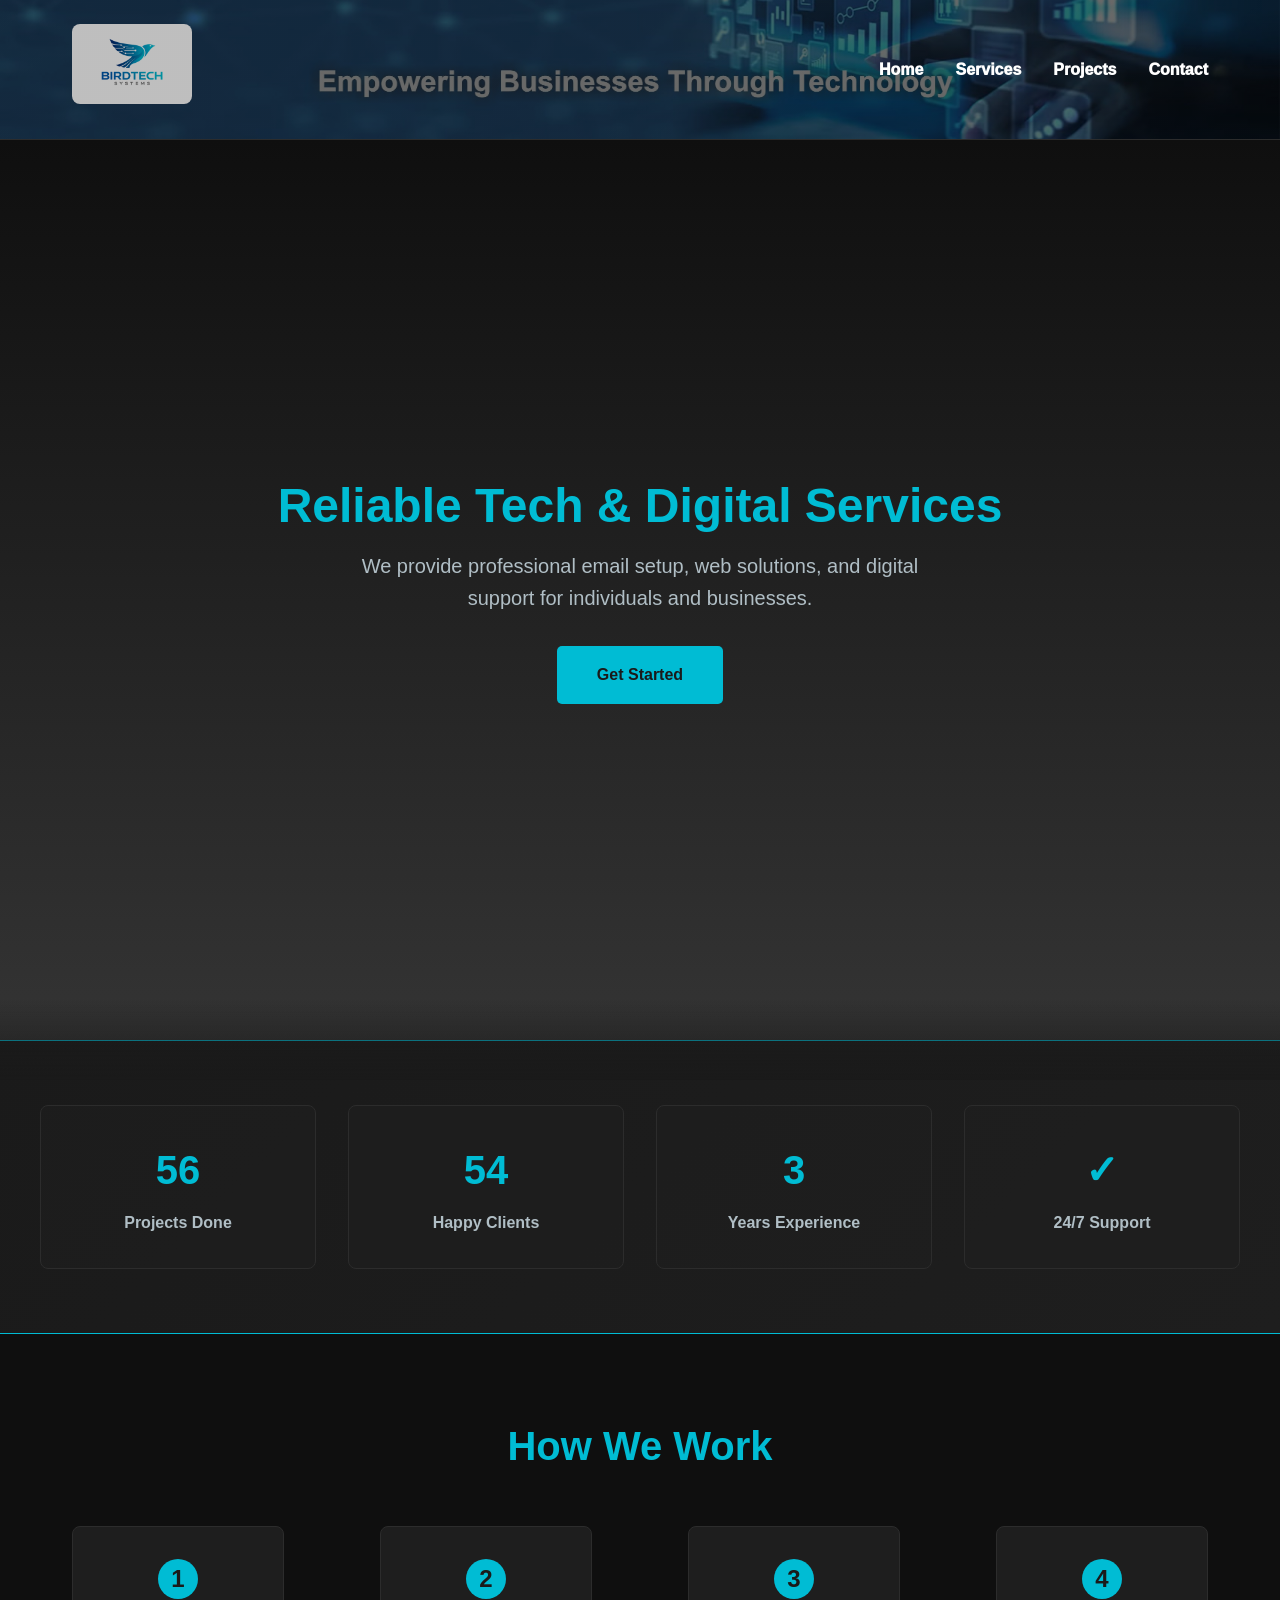
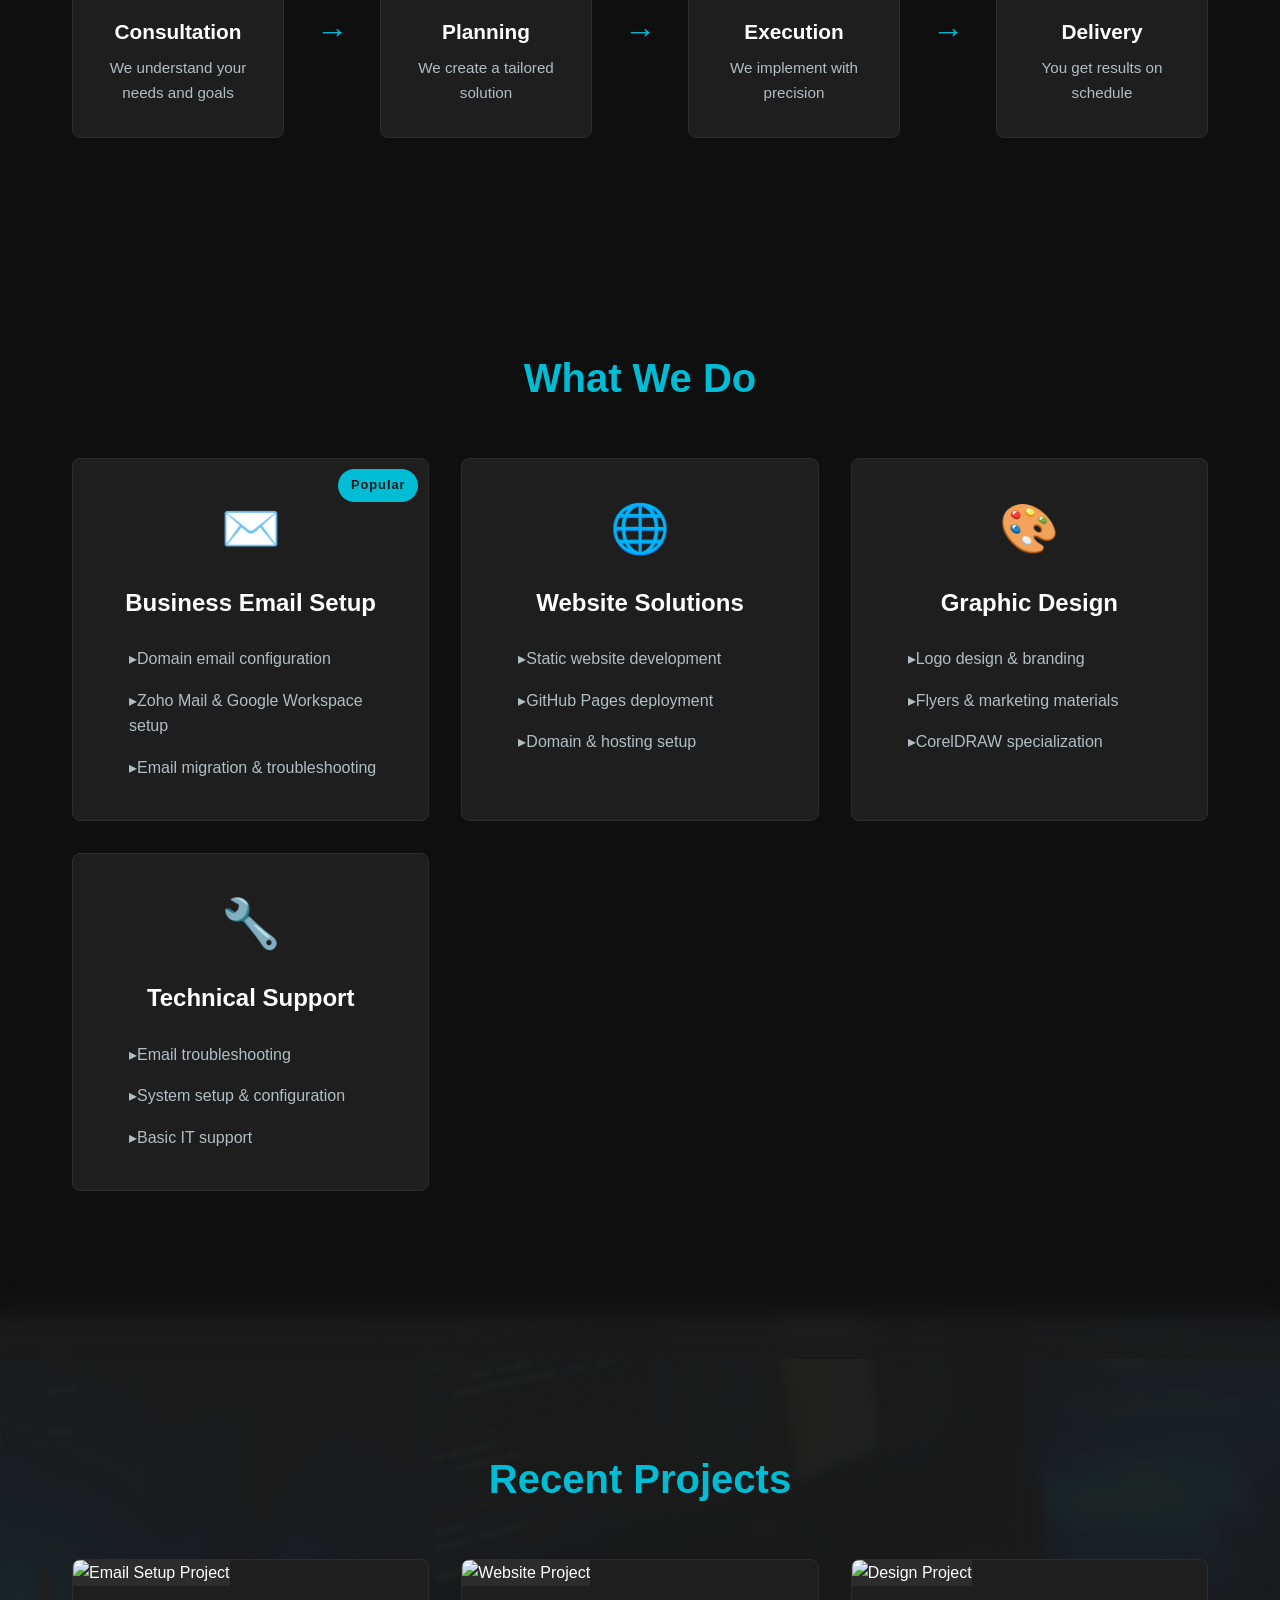
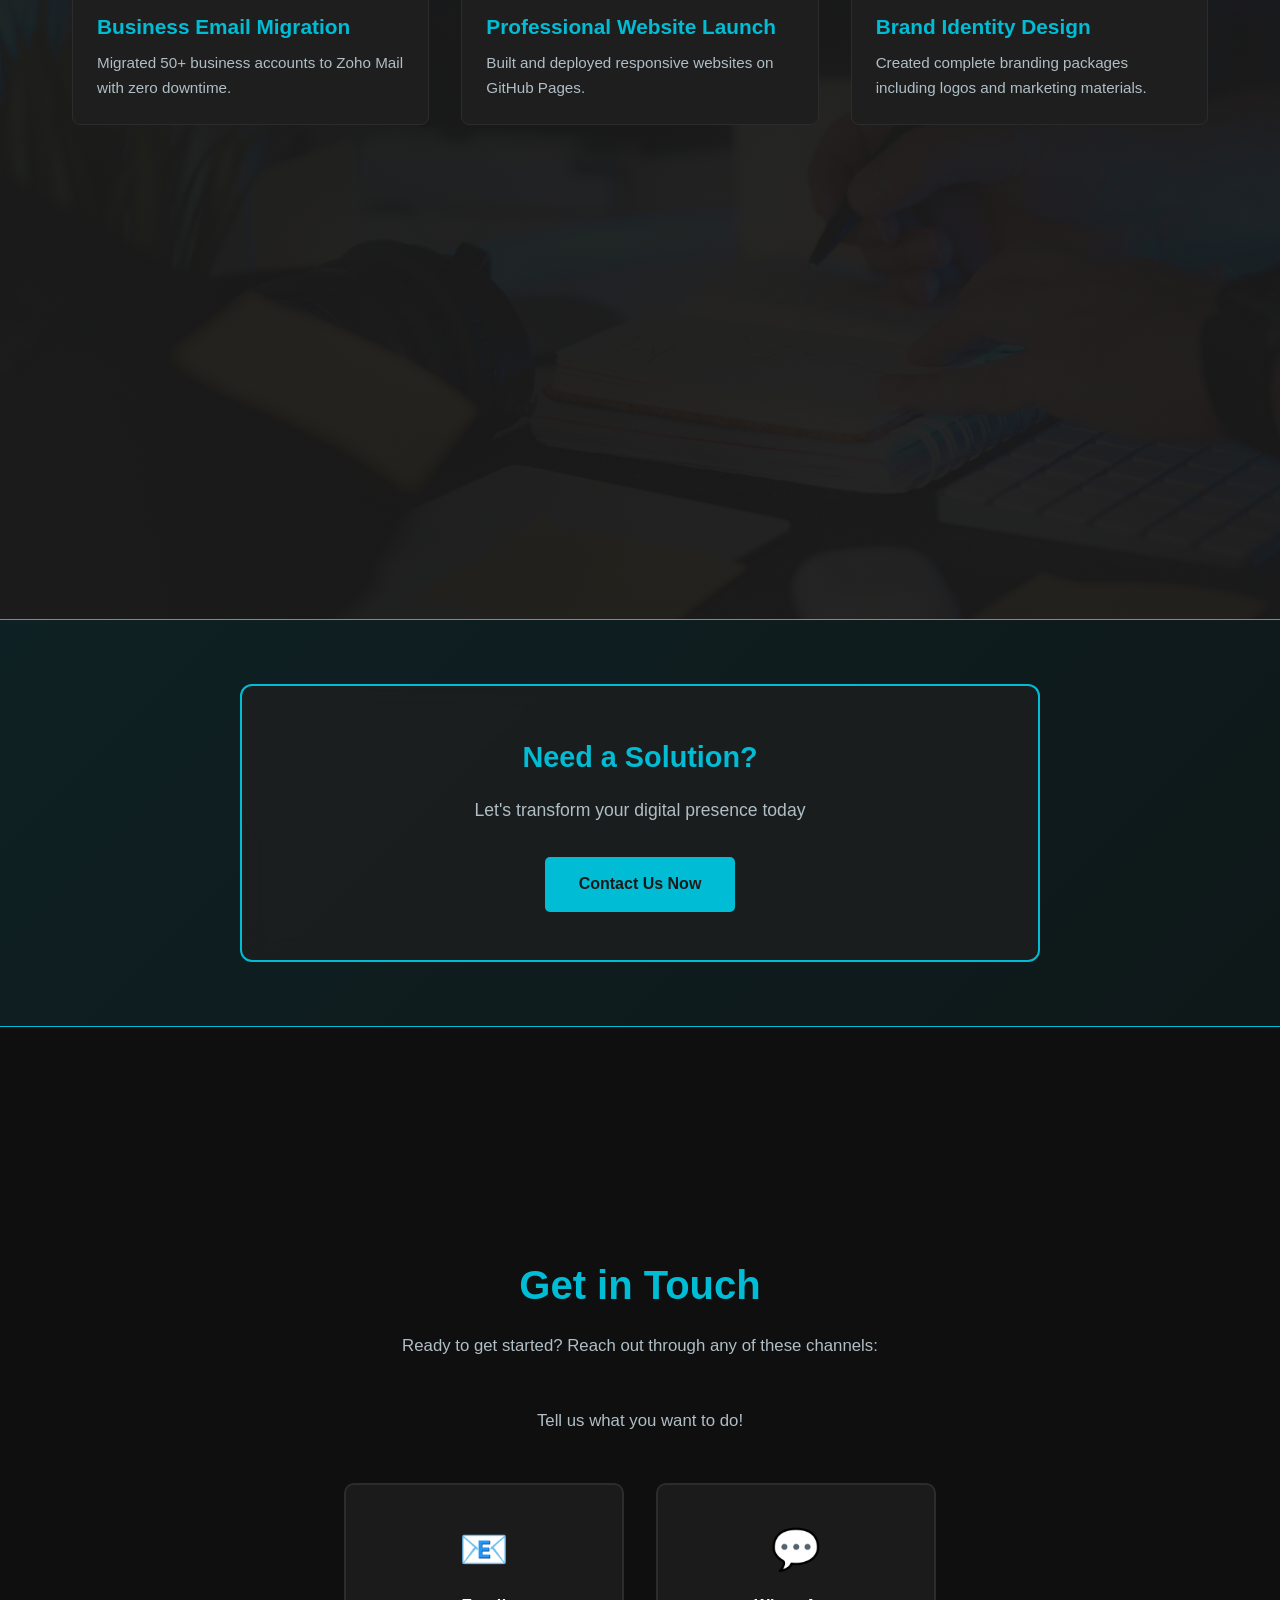
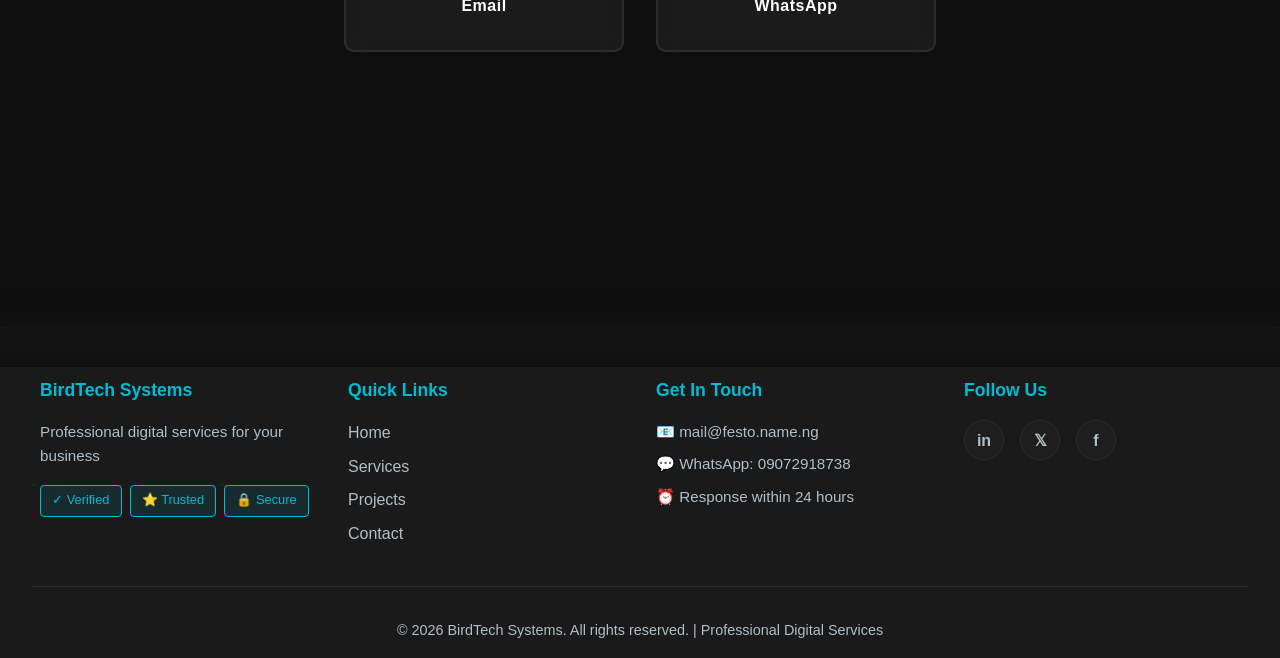
==== index.html @ 45d22e8d "Initial commit" ====
<!DOCTYPE html>
<html lang="en">
<head>
    <meta charset="UTF-8">
    <meta name="viewport" content="width=device-width, initial-scale=1.0">
    <title>BirdTech Systems - Professional Digital Services</title>
    <link rel="stylesheet" href="css/style.css">
    
    <!-- Google Analytics -->
    <script async src="https://www.googletagmanager.com/gtag/js?id=G-SN5XD6ST6V"></script>
    <script>
      window.dataLayer = window.dataLayer || [];
      function gtag(){dataLayer.push(arguments);}
      gtag('js', new Date());
      gtag('config', 'G-SN5XD6ST6V');
    </script>
</head>
<body>
    <!-- Navigation -->
    <header>
        <nav class="navbar">
            <div class="logo">
                <img src="images/logo.png" alt="BirdTech Systems Logo" class="logo-img">
            </div>
            <ul class="nav-links">
                <li><a href="#home">Home</a></li>
                <li><a href="#services">Services</a></li>
                <li><a href="#projects">Projects</a></li>
                <li><a href="#contact">Contact</a></li>
            </ul>
            <div class="burger">
                <div class="line1"></div>
                <div class="line2"></div>
                <div class="line3"></div>
            </div>
        </nav>
        
    </header>

    <!-- Home Section -->
    <section id="home" class="hero">
        <div class="hero-content">
            <h1>Reliable Tech & Digital Services</h1>
            <p class="tagline">We provide professional email setup, web solutions, and digital support for individuals and businesses.</p>
            <a href="#contact" class="cta-button">Get Started</a>
        </div>
    </section>

    <!-- Stats/Process Section -->
    <section class="stats-section">
        <div class="stats-container">
            <div class="stat-card">
                <div class="stat-number counter" data-target="56">56</div>
                <div class="stat-label">Projects Done</div>
            </div>
            <div class="stat-card">
                <div class="stat-number counter" data-target="54">54</div>
                <div class="stat-label">Happy Clients</div>
            </div>
            <div class="stat-card">
                <div class="stat-number counter" data-target="3">3</div>
                <div class="stat-label">Years Experience</div>
            </div>
            <div class="stat-card">
                <div class="stat-number">✓</div>
                <div class="stat-label">24/7 Support</div>
            </div>
        </div>
    </section>

    <!-- Service Process Section -->
    <section class="process-section">
        <h2>How We Work</h2>
        <div class="process-timeline">
            <div class="process-step">
                <div class="step-number">1</div>
                <div class="step-title">Consultation</div>
                <p>We understand your needs and goals</p>
            </div>
            <div class="process-arrow">→</div>
            <div class="process-step">
                <div class="step-number">2</div>
                <div class="step-title">Planning</div>
                <p>We create a tailored solution</p>
            </div>
            <div class="process-arrow">→</div>
            <div class="process-step">
                <div class="step-number">3</div>
                <div class="step-title">Execution</div>
                <p>We implement with precision</p>
            </div>
            <div class="process-arrow">→</div>
            <div class="process-step">
                <div class="step-number">4</div>
                <div class="step-title">Delivery</div>
                <p>You get results on schedule</p>
            </div>
        </div>
    </section>

    <!-- Services Section -->
    <section id="services" class="services">
        <h2>What We Do</h2>
        <div class="services-grid">
            
            <!-- Business Email Setup -->
            <div class="service-card">
                <div class="service-badge">Popular</div>
                <div class="service-icon">✉️</div>
                <h3>Business Email Setup</h3>
                <ul>
                    <li>Domain email configuration</li>
                    <li>Zoho Mail & Google Workspace setup</li>
                    <li>Email migration & troubleshooting</li>
                </ul>
            </div>

            <!-- Website Solutions -->
            <div class="service-card">
                <div class="service-icon">🌐</div>
                <h3>Website Solutions</h3>
                <ul>
                    <li>Static website development</li>
                    <li>GitHub Pages deployment</li>
                    <li>Domain & hosting setup</li>
                </ul>
            </div>

            <!-- Graphic Design -->
            <div class="service-card">
                <div class="service-icon">🎨</div>
                <h3>Graphic Design</h3>
                <ul>
                    <li>Logo design & branding</li>
                    <li>Flyers & marketing materials</li>
                    <li>CorelDRAW specialization</li>
                </ul>
            </div>

            <!-- Technical Support -->
            <div class="service-card">
                <div class="service-icon">🔧</div>
                <h3>Technical Support</h3>
                <ul>
                    <li>Email troubleshooting</li>
                    <li>System setup & configuration</li>
                    <li>Basic IT support</li>
                </ul>
            </div>

        </div>
    </section>

    <!-- Projects Section -->
    <section id="projects" class="projects">
        <h2>Recent Projects</h2>
        <div class="projects-grid">
            
            <div class="project-card">
                <img src="images/project1.jpg" alt="Email Setup Project">
                <div class="project-info">
                    <h3>Business Email Migration</h3>
                    <p>Migrated 50+ business accounts to Zoho Mail with zero downtime.</p>
                </div>
            </div>

            <div class="project-card">
                <img src="images/project2.jpg" alt="Website Project">
                <div class="project-info">
                    <h3>Professional Website Launch</h3>
                    <p>Built and deployed responsive websites on GitHub Pages.</p>
                </div>
            </div>

            <div class="project-card">
                <img src="images/project3.jpg" alt="Design Project">
                <div class="project-info">
                    <h3>Brand Identity Design</h3>
                    <p>Created complete branding packages including logos and marketing materials.</p>
                </div>
            </div>

        </div>
    </section>

    <!-- CTA Section -->
    <section class="cta-section">
        <div class="cta-card">
            <h3>Need a Solution?</h3>
            <p>Let's transform your digital presence today</p>
            <a href="#contact" class="cta-button-secondary">Contact Us Now</a>
        </div>
    </section>

    <!-- Contact Section -->
    <section id="contact" class="contact">
        <h2>Get in Touch</h2>
        <p>Ready to get started? Reach out through any of these channels:</p>
        <p>Tell us what you want to do!</p>
        
        <div class="contact-methods">
            <a href="mailto:mail@festo.name.ng" class="contact-btn email">
                <span class="icon">📧</span>
                <span class="label">Email</span>
            </a>
            <a href="https://wa.me/2349072918738" class="contact-btn whatsapp" target="_blank">
                <span class="icon">💬</span>
                <span class="label">WhatsApp</span>
            </a>
        </div>
    </section>

    <!-- Footer -->
    <footer>
        <div class="footer-content">
            <div class="footer-section">
                <h4>BirdTech Systems</h4>
                <p>Professional digital services for your business</p>
                <div class="trust-badges">
                    <span class="badge">✓ Verified</span>
                    <span class="badge">⭐ Trusted</span>
                    <span class="badge">🔒 Secure</span>
                </div>
            </div>
            <div class="footer-section">
                <h4>Quick Links</h4>
                <ul>
                    <li><a href="#home">Home</a></li>
                    <li><a href="#services">Services</a></li>
                    <li><a href="#projects">Projects</a></li>
                    <li><a href="#contact">Contact</a></li>
                </ul>
            </div>
            <div class="footer-section">
                <h4>Get In Touch</h4>
                <p>📧 mail@festo.name.ng</p>
                <p>💬 WhatsApp: 09072918738</p>
                <p>⏰ Response within 24 hours</p>
            </div>
            <div class="footer-section">
                <h4>Follow Us</h4>
                <div class="social-links">
                    <a href="#" class="social-icon" title="LinkedIn">in</a>
                    <a href="#" class="social-icon" title="Twitter">𝕏</a>
                    <a href="#" class="social-icon" title="Facebook">f</a>
                </div>
            </div>
        </div>
        <div class="footer-bottom">
            <p>&copy; 2026 BirdTech Systems. All rights reserved. | Professional Digital Services</p>
        </div>
    </footer>

    <!-- Back to Top Button -->
    <button id="backToTop" class="back-to-top" title="Back to top">↑</button>

    <script src="js/main.js"></script>
</body>
</html>
---- css/style.css ----
/* ===== ROOT & RESET ===== */
* {
    margin: 0;
    padding: 0;
    box-sizing: border-box;
}

:root {
    --primary-color: #1a1a1a;
    --secondary-color: #0d47a1;
    --accent-color: #00bcd4;
    --text-light: #ffffff;
    --text-muted: #b0bec5;
    --bg-dark: #0f0f0f;
    --bg-card: #1e1e1e;
    --border-color: #2c2c2c;
}

body {
    font-family: 'Poppins', -apple-system, BlinkMacSystemFont, 'Segoe UI', sans-serif;
    background-color: var(--bg-dark);
    color: var(--text-light);
    line-height: 1.6;
    overflow-x: hidden;
}

html {
    scroll-behavior: smooth;
}

/* ===== HEADER & NAVIGATION ===== */
header {
    position: sticky;
    top: 0;
    z-index: 1000;
    background-color: var(--primary-color);
    border-bottom: 1px solid var(--border-color);
    transition: border 0.3s ease, background-color 0.3s ease;
}

header.minimal-header {
    padding: 0;
    border-bottom: none;
    background-color: transparent;
}

/* Header slideshow visuals */
header {
    background-size: cover;
    background-position: center;
    background-repeat: no-repeat;
    transition: background-image 0.8s ease, background-color 0.3s ease;
}

/* subtle overlay so text stays readable */
header::before {
    content: '';
    position: absolute;
    inset: 0;
    background: linear-gradient(rgba(0,0,0,0.25), rgba(0,0,0,0.25));
    pointer-events: none;
}


/* Compact layout for overlay text next to logo */
header.minimal-header .header-inner {
    display: flex;
    flex-direction: row;
    align-items: center;
    gap: 0.75rem;
    padding: 0;
}

header.minimal-header .header-inner h1 {
    font-size: 1rem;
    margin: 0;
}

header.minimal-header .header-tagline {
    display: none;
}

/* Reduce navbar and logo size when minimal */
header.minimal-header .navbar {
    padding: 0.4rem 1rem;
}

header.minimal-header .logo-img {
    height: 40px;
}

.navbar {
    display: flex;
    justify-content: space-between;
    align-items: center;
    padding: 1.5rem 2rem;
    max-width: 1200px;
    margin: 0 auto;
    
}

.logo {
    font-size: 1.5rem;
    font-weight: 700;
    color: var(--accent-color);
    letter-spacing: 1px;
}

.logo-img {
    height: 80px;
    width: auto;
    object-fit: contain;
    border-radius: 8px;
}

.nav-links {
    display: flex;
    list-style: none;
    gap: 2rem;
    transition: opacity 0.3s ease, transform 0.3s ease;
}

.nav-links.hide-nav {
    opacity: 0;
    transform: translateX(-100%);
    pointer-events: none;
}

.nav-links a {
    color: var(--text-light);
    text-decoration: none;
    font-weight: 1000;
    position: relative;
    padding: 6px 0;
    transition: color 0.3s ease;
}

.nav-links a::after {
    content: '';
    position: absolute;
    left: 0;
    bottom: -4px;
    width: 0%;
    height: 2px;
    background: linear-gradient(90deg, var(--accent-color), transparent);
    transition: width 0.3s ease;
}

.nav-links a:hover {
    color: var(--accent-color);
}

.nav-links a:hover::after {
    width: 100%;
}

.burger {
    display: none;
    flex-direction: column;
    cursor: pointer;
    transition: opacity 0.3s ease;
}

.burger.hide-nav {
    opacity: 0;
    pointer-events: none;
}

.burger div {
    width: 25px;
    height: 3px;
    background-color: var(--text-light);
    margin: 5px 0;
    transition: 0.3s;
}

/* ===== HERO SECTION ===== */
.hero {
    min-height: 100vh;
    display: flex;
    align-items: center;
    justify-content: center;
    background-image: linear-gradient(rgba(15, 15, 15, 0.7), rgba(61, 61, 61, 0.8)), url('../images/hero-bg.jpg');
    background-size: cover;
    background-position: center;
    background-repeat: no-repeat;
    background-attachment: scroll;
    padding: 3rem 2rem;
    text-align: center;
    position: relative;
    width: 100%;
}

.hero::after {
    content: '';
    position: absolute;
    bottom: -40px;
    left: 0;
    right: 0;
    height: 80px;
    background: linear-gradient(to bottom, rgba(243, 10, 10, 0), rgba(26, 26, 26, 0.9));
    backdrop-filter: blur(0px);
    pointer-events: none;
}

.hero-content h1 {
    font-size: 3rem;
    margin-bottom: 1rem;
    color: var(--accent-color);
    line-height: 1.2;
    animation: fadeInDown 0.8s ease;
}

.hero-content .tagline {
    font-size: 1.25rem;
    color: var(--text-muted);
    margin-bottom: 2rem;
    max-width: 600px;
    margin-left: auto;
    margin-right: auto;
    animation: fadeInUp 0.8s ease 0.2s backwards;
}

.cta-button {
    display: inline-block;
    padding: 1rem 2.5rem;
    background-color: var(--accent-color);
    color: var(--primary-color);
    text-decoration: none;
    font-weight: 700;
    border-radius: 5px;
    transition: all 0.3s ease;
    cursor: pointer;
    animation: fadeInUp 0.8s ease 0.4s backwards;
}

.cta-button:hover {
    background-color: #00acc1;
    transform: translateY(-3px);
    box-shadow: 0 10px 25px rgba(0, 188, 212, 0.3);
}

/* ===== SERVICES SECTION ===== */
.services {
    padding: 8rem 2rem;
    background-image: linear-gradient(rgba(15, 15, 15, 0.92), rgba(15, 15, 15, 0.92)), url('../images/services-bg.jpg');
    background-size: cover;
    background-position: center;
    background-repeat: no-repeat;
    background-attachment: scroll;
    width: 100%;
    min-height: 100vh;
    position: relative;
}

.services::after {
    content: '';
    position: absolute;
    bottom: -40px;
    left: 0;
    right: 0;
    height: 80px;
    background: linear-gradient(to bottom, rgba(204, 18, 18, 0), rgba(26, 26, 26, 0.9));
    backdrop-filter: blur(8px);
    pointer-events: none;
}

.services h2 {
    font-size: 2.5rem;
    text-align: center;
    margin-bottom: 3rem;
    color: var(--accent-color);
    max-width: 1200px;
    margin-left: auto;
    margin-right: auto;
}

.services-grid {
    display: grid;
    grid-template-columns: repeat(auto-fit, minmax(280px, 1fr));
    gap: 2rem;
    max-width: 1200px;
    margin: 0 auto;
    padding: 0 2rem;
}

.service-card {
    background-color: var(--bg-card);
    padding: 2rem;
    border-radius: 8px;
    border: 1px solid var(--border-color);
    transition: all 0.3s ease;
    text-align: center;
}

.service-card:hover {
    border-color: var(--accent-color);
    transform: translateY(-5px);
    box-shadow: 0 10px 30px rgba(0, 188, 212, 0.15);
}

.service-icon {
    font-size: 3rem;
    margin-bottom: 1rem;
    display: inline-block;
}

.service-card h3 {
    font-size: 1.5rem;
    margin-bottom: 1rem;
    color: var(--text-light);
}

.service-card ul {
    list-style: none;
    text-align: left;
    color: var(--text-muted);
}

.service-card ul li {
    padding: 0.5rem 0;
    padding-left: 1.5rem;
    position: relative;
}

.service-card ul li::before {
    content: '▸';
    position: absolute;
    left: 0;
    position: relative;
}

/* ===== PROJECTS SECTION ===== */
.projects {
    padding: 8rem 2rem;
    background-image: linear-gradient(rgba(26, 26, 26, 0.95), rgba(26, 26, 26, 0.95)), url('../images/projects-bg.jpg');
    background-size: cover;
    background-position: center;
    background-repeat: no-repeat;
    background-attachment: scroll;
    width: 100%;
    min-height: 100vh;
}

.projects h2 {
    font-size: 2.5rem;
    text-align: center;
    margin-bottom: 3rem;
    color: var(--accent-color);
    max-width: 1200px;
    margin-left: auto;
    margin-right: auto;
}

.projects-grid {
    display: grid;
    grid-template-columns: repeat(auto-fit, minmax(300px, 1fr));
    gap: 2rem;
    max-width: 1200px;
    margin: 0 auto;
    padding: 0 2rem;
}

.project-card {
    background-color: var(--bg-card);
    border-radius: 8px;
    overflow: hidden;
    border: 1px solid var(--border-color);
    transition: all 0.3s ease;
    cursor: pointer;
}

.project-card:hover {
    transform: translateY(-5px);
    box-shadow: 0 15px 40px rgba(0, 188, 212, 0.2);
    border-color: var(--accent-color);
}

.project-card img {
    width: 100%;
    height: 250px;
    object-fit: cover;
    background-color: var(--border-color);
}

.project-info {
    padding: 1.5rem;
}

.project-info h3 {
    font-size: 1.3rem;
    margin-bottom: 0.5rem;
    color: var(--accent-color);
}

.project-info p {
    color: var(--text-muted);
    font-size: 0.95rem;
}

/* ===== CONTACT SECTION ===== */
.contact {
    padding: 8rem 2rem;
    background-image: linear-gradient(rgba(15, 15, 15, 0.92), rgba(15, 15, 15, 0.92)), url('../images/contact-bg.jpg');
    background-size: cover;
    background-position: center;
    background-repeat: no-repeat;
    background-attachment: scroll;
    width: 100%;
    display: flex;
    flex-direction: column;
    align-items: center;
    justify-content: center;
    min-height: 100vh;
    position: relative;
}

.contact::after {
    content: '';
    position: absolute;
    bottom: -40px;
    left: 0;
    right: 0;
    height: 80px;
    background: linear-gradient(to bottom, rgba(15, 15, 15, 0), rgba(15, 15, 15, 0.9));
    backdrop-filter: blur(8px);
    pointer-events: none;
}

.contact h2 {
    font-size: 2.5rem;
    text-align: center;
    margin-bottom: 1rem;
    color: var(--accent-color);
    max-width: 800px;
}

.contact > p {
    text-align: center;
    color: var(--text-muted);
    margin-bottom: 3rem;
    font-size: 1.05rem;
    max-width: 800px;
}

.contact-methods {
    display: flex;
    gap: 2rem;
    justify-content: center;
    align-items: stretch;
    flex-wrap: wrap;
    margin-bottom: 3rem;
    max-width: 1000px;
    width: 100%;
    margin-left: auto;
    margin-right: auto;
}

.contact-btn {
    display: flex;
    flex-direction: column;
    align-items: center;
    justify-content: center;
    gap: 0.75rem;
    padding: 2rem 2.5rem;
    background-color: rgba(30, 30, 30, 0.8);
    border: 2px solid var(--border-color);
    border-radius: 10px;
    text-decoration: none;
    color: var(--text-light);
    transition: all 0.3s ease;
    flex: 1;
    min-width: 180px;
    max-width: 280px;
    backdrop-filter: blur(10px);
}

.contact-btn:hover {
    border-color: var(--accent-color);
    background-color: rgba(0, 188, 212, 0.15);
    transform: translateY(-5px);
    box-shadow: 0 10px 30px rgba(0, 188, 212, 0.2);
}

.contact-btn .icon {
    font-size: 2.5rem;
    display: block;
}

.contact-btn .label {
    font-weight: 700;
    font-size: 1rem;
    letter-spacing: 0.5px;
}

.contact-form {
    max-width: 550px;
    width: 100%;
    background-color: rgba(30, 30, 30, 0.85);
    padding: 2.5rem;
    border-radius: 12px;
    border: 1px solid var(--border-color);
    backdrop-filter: blur(10px);
    box-shadow: 0 8px 32px rgba(0, 0, 0, 0.3);
    margin-left: auto;
    margin-right: auto;
}

.form-group {
    margin-bottom: 1.5rem;
}

.form-group input,
.form-group textarea {
    width: 100%;
    padding: 0.75rem;
    background-color: var(--primary-color);
    border: 1px solid var(--border-color);
    border-radius: 5px;
    color: var(--text-light);
    font-family: inherit;
    transition: border 0.3s ease;
}

.form-group input:focus,
.form-group textarea:focus {
    outline: none;
    border-color: var(--accent-color);
    box-shadow: 0 0 10px rgba(0, 188, 212, 0.1);
}

.form-group input::placeholder,
.form-group textarea::placeholder {
    color: var(--text-muted);
}

.submit-btn {
    width: 100%;
    padding: 0.75rem;
    background-color: var(--accent-color);
    color: var(--primary-color);
    border: none;
    border-radius: 5px;
    font-weight: 700;
    cursor: pointer;
    transition: all 0.3s ease;
}

.submit-btn:hover {
    background-color: #00acc1;
    transform: translateY(-2px);
}

/* ===== STATS SECTION ===== */
.stats-section {
    padding: 4rem 2rem;
    background: linear-gradient(135deg, var(--primary-color) 0%, var(--bg-card) 100%);
    border-top: 1px solid var(--accent-color);
    border-bottom: 1px solid var(--accent-color);
}

.stats-container {
    display: grid;
    grid-template-columns: repeat(auto-fit, minmax(200px, 1fr));
    gap: 2rem;
    max-width: 1200px;
    margin: 0 auto;
}

.stat-card {
    text-align: center;
    padding: 2rem;
    background-color: rgba(30, 30, 30, 0.6);
    border-radius: 8px;
    border: 1px solid var(--border-color);
    transition: all 0.3s ease;
}

.stat-card:hover {
    border-color: var(--accent-color);
    transform: translateY(-5px);
    box-shadow: 0 10px 30px rgba(0, 188, 212, 0.1);
}

.stat-number {
    font-size: 2.5rem;
    font-weight: 700;
    color: var(--accent-color);
    margin-bottom: 0.5rem;
}

.stat-label {
    font-size: 1rem;
    color: var(--text-muted);
    font-weight: 600;
}

/* ===== PROCESS SECTION ===== */
.process-section {
    padding: 5rem 2rem;
    background-color: var(--bg-dark);
    max-width: 1200px;
    margin: 0 auto;
}

.process-section h2 {
    font-size: 2.5rem;
    text-align: center;
    margin-bottom: 3rem;
    color: var(--accent-color);
}

.process-timeline {
    display: flex;
    justify-content: space-between;
    align-items: center;
    flex-wrap: wrap;
    gap: 2rem;
}

.process-step {
    flex: 1;
    min-width: 200px;
    padding: 2rem;
    background-color: var(--bg-card);
    border: 1px solid var(--border-color);
    border-radius: 8px;
    text-align: center;
    transition: all 0.3s ease;
    position: relative;
}

.process-step:hover {
    border-color: var(--accent-color);
    transform: translateY(-5px);
    box-shadow: 0 10px 30px rgba(0, 188, 212, 0.15);
}

.step-number {
    display: inline-block;
    width: 40px;
    height: 40px;
    background-color: var(--accent-color);
    color: var(--primary-color);
    border-radius: 50%;
    line-height: 40px;
    font-weight: 700;
    font-size: 1.5rem;
    margin-bottom: 1rem;
}

.step-title {
    font-size: 1.3rem;
    font-weight: 700;
    margin-bottom: 0.5rem;
    color: var(--text-light);
}

.process-step p {
    color: var(--text-muted);
    font-size: 0.95rem;
}

.process-arrow {
    font-size: 2rem;
    color: var(--accent-color);
    display: none;
}

@media (min-width: 769px) {
    .process-arrow {
        display: block;
    }
}

/* ===== CTA SECTION ===== */
.cta-section {
    padding: 4rem 2rem;
    background: linear-gradient(135deg, rgba(0, 188, 212, 0.1) 0%, rgba(0, 188, 212, 0.05) 100%);
    border-top: 1px solid var(--accent-color);
    border-bottom: 1px solid var(--accent-color);
}

.cta-card {
    max-width: 800px;
    margin: 0 auto;
    padding: 3rem;
    background-color: rgba(30, 30, 30, 0.8);
    border: 2px solid var(--accent-color);
    border-radius: 12px;
    text-align: center;
    backdrop-filter: blur(10px);
    transition: all 0.3s ease;
}

.cta-card:hover {
    transform: scale(1.02);
    box-shadow: 0 20px 50px rgba(0, 188, 212, 0.2);
}

.cta-card h3 {
    font-size: 1.8rem;
    color: var(--accent-color);
    margin-bottom: 1rem;
}

.cta-card p {
    color: var(--text-muted);
    font-size: 1.1rem;
    margin-bottom: 2rem;
}

.cta-button-secondary {
    display: inline-block;
    padding: 0.8rem 2rem;
    background-color: var(--accent-color);
    color: var(--primary-color);
    text-decoration: none;
    font-weight: 700;
    border-radius: 5px;
    transition: all 0.3s ease;
    border: 2px solid var(--accent-color);
}

.cta-button-secondary:hover {
    background-color: transparent;
    color: var(--accent-color);
    transform: translateY(-3px);
}

/* ===== SERVICE BADGE ===== */
.service-badge {
    position: absolute;
    top: 10px;
    right: 10px;
    background-color: var(--accent-color);
    color: var(--primary-color);
    padding: 0.4rem 0.8rem;
    border-radius: 20px;
    font-size: 0.8rem;
    font-weight: 700;
    letter-spacing: 1px;
}

.service-card {
    position: relative;
}

/* ===== ANIMATIONS ===== */
@keyframes fadeInDown {
    from {
        opacity: 0;
        transform: translateY(-30px);
    }
    to {
        opacity: 1;
        transform: translateY(0);
    }
}

@keyframes fadeInUp {
    from {
        opacity: 0;
        transform: translateY(30px);
    }
    to {
        opacity: 1;
        transform: translateY(0);
    }
}

/* ===== ENHANCED FOOTER ===== */
footer {
    background-color: var(--primary-color);
    border-top: 1px solid var(--border-color);
    color: var(--text-muted);
    padding: 3rem 2rem 1rem;
}

.footer-content {
    max-width: 1200px;
    margin: 0 auto;
    display: grid;
    grid-template-columns: repeat(auto-fit, minmax(250px, 1fr));
    gap: 2rem;
    margin-bottom: 2rem;
}

.footer-section h4 {
    color: var(--accent-color);
    margin-bottom: 1rem;
    font-size: 1.1rem;
}

.footer-section p {
    font-size: 0.95rem;
    margin-bottom: 0.5rem;
}

.footer-section a {
    color: var(--text-muted);
    text-decoration: none;
    transition: color 0.3s ease;
}

.footer-section a:hover {
    color: var(--accent-color);
}

.footer-section ul {
    list-style: none;
}

.footer-section ul li {
    margin-bottom: 0.5rem;
}

.trust-badges {
    display: flex;
    gap: 0.5rem;
    flex-wrap: wrap;
    margin-top: 1rem;
}

.badge {
    display: inline-block;
    padding: 0.3rem 0.7rem;
    background-color: rgba(0, 188, 212, 0.1);
    border: 1px solid var(--accent-color);
    border-radius: 4px;
    font-size: 0.8rem;
    color: var(--accent-color);
}

.social-links {
    display: flex;
    gap: 1rem;
}

.social-icon {
    display: inline-block;
    width: 40px;
    height: 40px;
    background-color: var(--bg-card);
    border: 1px solid var(--border-color);
    border-radius: 50%;
    line-height: 40px;
    text-align: center;
    color: var(--accent-color);
    text-decoration: none;
    transition: all 0.3s ease;
    font-weight: 700;
}

.social-icon:hover {
    border-color: var(--accent-color);
    background-color: rgba(0, 188, 212, 0.1);
    transform: translateY(-3px);
}

.footer-bottom {
    text-align: center;
    padding-top: 2rem;
    border-top: 1px solid var(--border-color);
    font-size: 0.9rem;
}

/* ===== BACK TO TOP BUTTON ===== */
.back-to-top {
    position: fixed;
    bottom: 30px;
    right: 30px;
    width: 50px;
    height: 50px;
    background-color: var(--accent-color);
    color: var(--primary-color);
    border: none;
    border-radius: 50%;
    font-size: 1.5rem;
    font-weight: 700;
    cursor: pointer;
    display: none;
    align-items: center;
    justify-content: center;
    transition: all 0.3s ease;
    z-index: 999;
    box-shadow: 0 5px 20px rgba(0, 188, 212, 0.3);
}

.back-to-top:hover {
    background-color: #00acc1;
    transform: translateY(-5px);
    box-shadow: 0 10px 30px rgba(0, 188, 212, 0.4);
}

.back-to-top.show {
    display: flex;
}

/* ===== RESPONSIVE ===== */
@media (max-width: 768px) {
    .burger {
        display: flex;
    }

    .nav-links {
        position: absolute;
        top: 70px;
        left: 0;
        width: 100%;
        background-color: var(--primary-color);
        flex-direction: column;
        gap: 1rem;
        padding: 2rem 1rem;
        transform: translateX(-100%);
        transition: transform 0.3s ease;
    }

    .nav-links.nav-active {
        transform: translateX(0);
    }

    .nav-links a::after {
        display: none;
    }

    .hero-content h1 {
        font-size: 2rem;
    }

    .hero-content .tagline {
        font-size: 1rem;
    }

    .services h2,
    .projects h2,
    .contact h2 {
        font-size: 2rem;
    }

    .services-grid,
    .projects-grid {
        grid-template-columns: 1fr;
    }

    .contact-methods {
        flex-direction: column;
        align-items: center;
        gap: 1.5rem;
    }

    .contact-btn {
        width: 100%;
        min-width: auto;
        max-width: none;
        padding: 1.5rem 2rem;
    }

    .contact-form {
        padding: 1.5rem;
    }
}

@media (max-width: 480px) {
    .navbar {
        padding: 1rem;
    }

    .logo {
        font-size: 1.2rem;
    }

    .hero-content h1 {
        font-size: 1.5rem;
    }

    .hero {
        min-height: 50vh;
    }

    .services,
    .projects,
    .contact {
        padding: 3rem 1rem;
    }

    .services-grid,
    .projects-grid {
        padding: 0;
    }
}
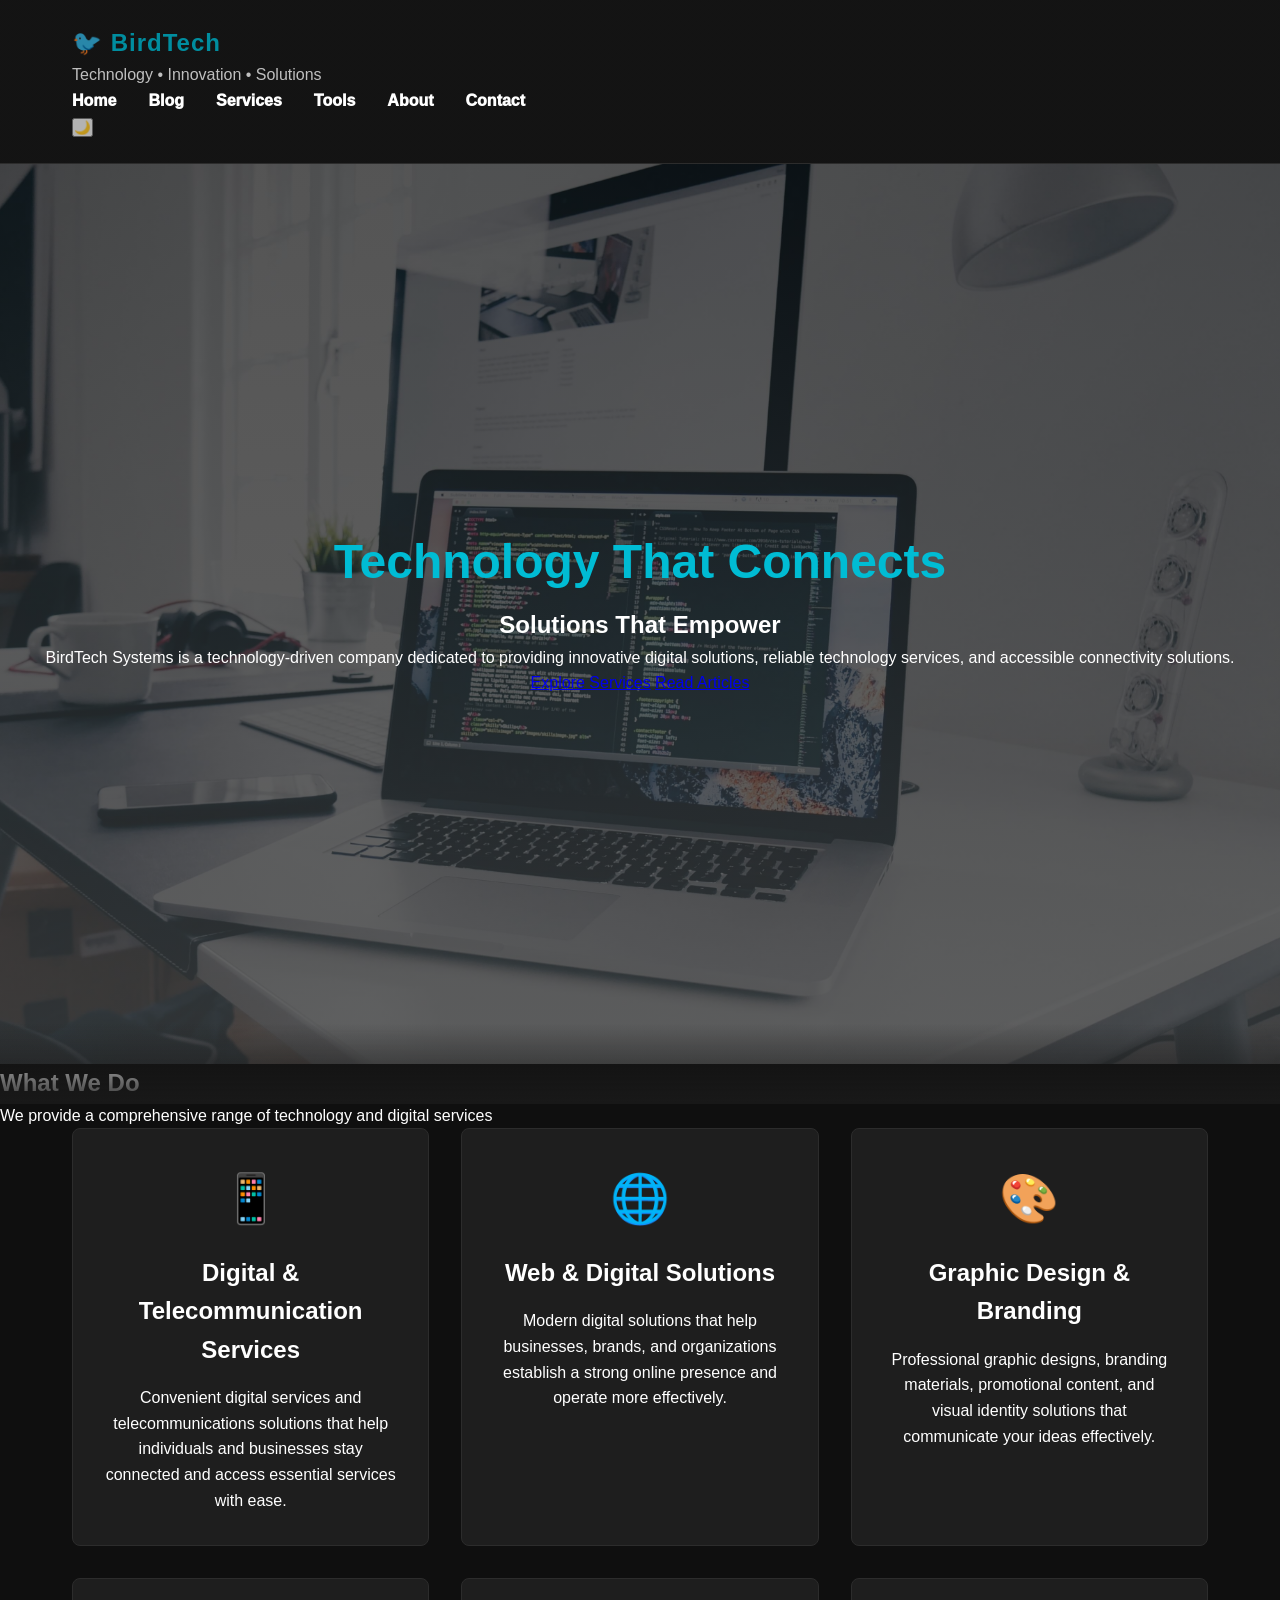
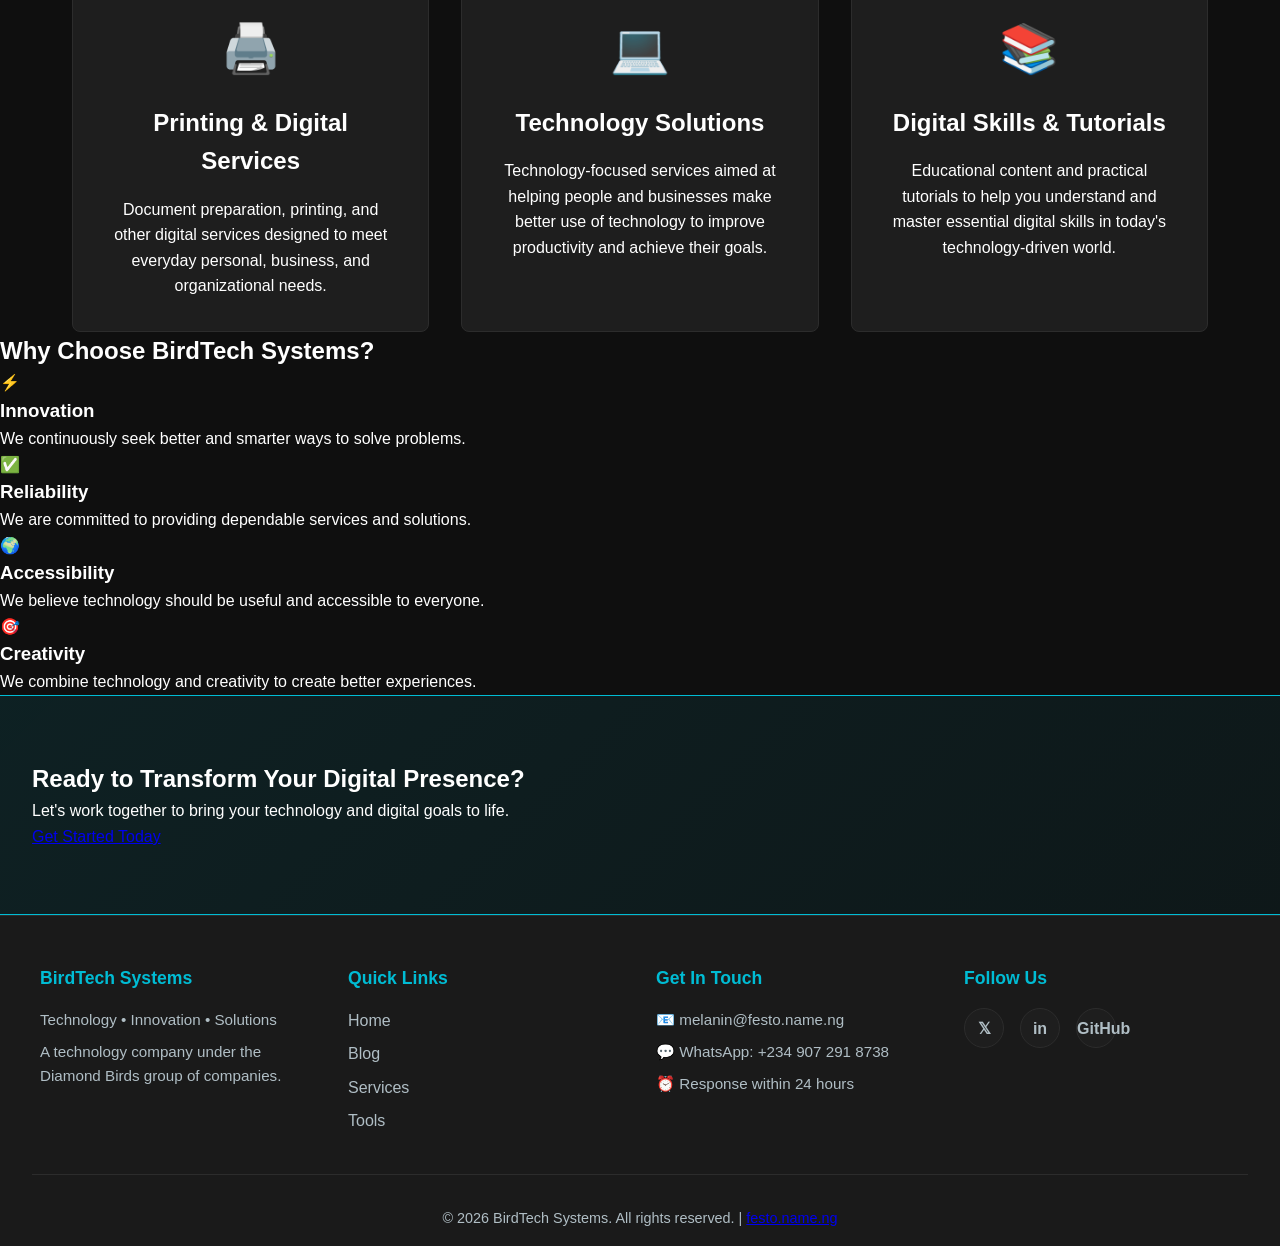
==== commit 393e72f8: "Complete redesign: Multi-page professional tech brand & digital resource platform" ====
--- a/index.html
+++ b/index.html
@@ -3,210 +3,143 @@
 <head>
     <meta charset="UTF-8">
     <meta name="viewport" content="width=device-width, initial-scale=1.0">
-    <title>BirdTech Systems - Professional Digital Services</title>
+    <meta name="description" content="BirdTech Systems - Technology that connects. Solutions that empower. Digital services, web solutions, graphic design & tech innovation.">
+    <meta name="keywords" content="technology, digital services, web solutions, graphic design, branding, domains, hosting">
+    <meta name="author" content="BirdTech Systems">
+    <meta property="og:title" content="BirdTech Systems - Technology. Innovation. Possibilities.">
+    <meta property="og:description" content="Providing innovative digital solutions and accessible technology services.">
+    <meta property="og:type" content="website">
+    <meta property="og:url" content="https://festo.name.ng">
+    <meta name="theme-color" content="#00bcd4">
+    <link rel="manifest" href="manifest.json">
+    <link rel="icon" type="image/svg+xml" href="data:image/svg+xml,<svg xmlns='http://www.w3.org/2000/svg' viewBox='0 0 100 100'><text y='75' font-size='75' fill='%2300bcd4'>B</text></svg>">
+    <title>BirdTech Systems - Technology. Innovation. Possibilities.</title>
     <link rel="stylesheet" href="css/style.css">
-    
-    <!-- Google Analytics -->
-    <script async src="https://www.googletagmanager.com/gtag/js?id=G-SN5XD6ST6V"></script>
-    <script>
-      window.dataLayer = window.dataLayer || [];
-      function gtag(){dataLayer.push(arguments);}
-      gtag('js', new Date());
-      gtag('config', 'G-SN5XD6ST6V');
-    </script>
 </head>
 <body>
     <!-- Navigation -->
-    <header>
+    <header id="header">
         <nav class="navbar">
-            <div class="logo">
-                <img src="images/logo.png" alt="BirdTech Systems Logo" class="logo-img">
-            </div>
-            <ul class="nav-links">
-                <li><a href="#home">Home</a></li>
-                <li><a href="#services">Services</a></li>
-                <li><a href="#projects">Projects</a></li>
-                <li><a href="#contact">Contact</a></li>
-            </ul>
-            <div class="burger">
-                <div class="line1"></div>
-                <div class="line2"></div>
-                <div class="line3"></div>
+            <div class="nav-container">
+                <div class="logo-section">
+                    <div class="logo">🐦 BirdTech</div>
+                    <span class="tagline">Technology • Innovation • Solutions</span>
+                </div>
+                <ul class="nav-links">
+                    <li><a href="index.html" class="active">Home</a></li>
+                    <li><a href="blog.html">Blog</a></li>
+                    <li><a href="services.html">Services</a></li>
+                    <li><a href="tools.html">Tools</a></li>
+                    <li><a href="about.html">About</a></li>
+                    <li><a href="contact.html">Contact</a></li>
+                </ul>
+                <div class="nav-controls">
+                    <button id="darkModeToggle" class="theme-toggle" title="Toggle dark mode">🌙</button>
+                    <div class="burger">
+                        <div class="line1"></div>
+                        <div class="line2"></div>
+                        <div class="line3"></div>
+                    </div>
+                </div>
             </div>
         </nav>
-        
     </header>
 
-    <!-- Home Section -->
-    <section id="home" class="hero">
+    <!-- Hero Section -->
+    <section class="hero">
         <div class="hero-content">
-            <h1>Reliable Tech & Digital Services</h1>
-            <p class="tagline">We provide professional email setup, web solutions, and digital support for individuals and businesses.</p>
-            <a href="#contact" class="cta-button">Get Started</a>
+            <h1>Technology That Connects</h1>
+            <h2>Solutions That Empower</h2>
+            <p class="hero-tagline">BirdTech Systems is a technology-driven company dedicated to providing innovative digital solutions, reliable technology services, and accessible connectivity solutions.</p>
+            <div class="hero-buttons">
+                <a href="services.html" class="btn btn-primary">Explore Services</a>
+                <a href="blog.html" class="btn btn-secondary">Read Articles</a>
+            </div>
         </div>
-    </section>
-
-    <!-- Stats/Process Section -->
-    <section class="stats-section">
-        <div class="stats-container">
-            <div class="stat-card">
-                <div class="stat-number counter" data-target="56">56</div>
-                <div class="stat-label">Projects Done</div>
-            </div>
-            <div class="stat-card">
-                <div class="stat-number counter" data-target="54">54</div>
-                <div class="stat-label">Happy Clients</div>
-            </div>
-            <div class="stat-card">
-                <div class="stat-number counter" data-target="3">3</div>
-                <div class="stat-label">Years Experience</div>
-            </div>
-            <div class="stat-card">
-                <div class="stat-number">✓</div>
-                <div class="stat-label">24/7 Support</div>
+        <div class="hero-image">
+            <div class="tech-illustration">
+                <div class="circle circle-1"></div>
+                <div class="circle circle-2"></div>
+                <div class="circle circle-3"></div>
             </div>
         </div>
     </section>
 
-    <!-- Service Process Section -->
-    <section class="process-section">
-        <h2>How We Work</h2>
-        <div class="process-timeline">
-            <div class="process-step">
-                <div class="step-number">1</div>
-                <div class="step-title">Consultation</div>
-                <p>We understand your needs and goals</p>
-            </div>
-            <div class="process-arrow">→</div>
-            <div class="process-step">
-                <div class="step-number">2</div>
-                <div class="step-title">Planning</div>
-                <p>We create a tailored solution</p>
-            </div>
-            <div class="process-arrow">→</div>
-            <div class="process-step">
-                <div class="step-number">3</div>
-                <div class="step-title">Execution</div>
-                <p>We implement with precision</p>
-            </div>
-            <div class="process-arrow">→</div>
-            <div class="process-step">
-                <div class="step-number">4</div>
-                <div class="step-title">Delivery</div>
-                <p>You get results on schedule</p>
+    <!-- What We Do Section -->
+    <section class="what-we-do">
+        <div class="container">
+            <h2>What We Do</h2>
+            <p class="section-subtitle">We provide a comprehensive range of technology and digital services</p>
+            <div class="services-grid">
+                <div class="service-card">
+                    <div class="service-icon">📱</div>
+                    <h3>Digital & Telecommunication Services</h3>
+                    <p>Convenient digital services and telecommunications solutions that help individuals and businesses stay connected and access essential services with ease.</p>
+                </div>
+                <div class="service-card">
+                    <div class="service-icon">🌐</div>
+                    <h3>Web & Digital Solutions</h3>
+                    <p>Modern digital solutions that help businesses, brands, and organizations establish a strong online presence and operate more effectively.</p>
+                </div>
+                <div class="service-card">
+                    <div class="service-icon">🎨</div>
+                    <h3>Graphic Design & Branding</h3>
+                    <p>Professional graphic designs, branding materials, promotional content, and visual identity solutions that communicate your ideas effectively.</p>
+                </div>
+                <div class="service-card">
+                    <div class="service-icon">🖨️</div>
+                    <h3>Printing & Digital Services</h3>
+                    <p>Document preparation, printing, and other digital services designed to meet everyday personal, business, and organizational needs.</p>
+                </div>
+                <div class="service-card">
+                    <div class="service-icon">💻</div>
+                    <h3>Technology Solutions</h3>
+                    <p>Technology-focused services aimed at helping people and businesses make better use of technology to improve productivity and achieve their goals.</p>
+                </div>
+                <div class="service-card">
+                    <div class="service-icon">📚</div>
+                    <h3>Digital Skills & Tutorials</h3>
+                    <p>Educational content and practical tutorials to help you understand and master essential digital skills in today's technology-driven world.</p>
+                </div>
             </div>
         </div>
     </section>
 
-    <!-- Services Section -->
-    <section id="services" class="services">
-        <h2>What We Do</h2>
-        <div class="services-grid">
-            
-            <!-- Business Email Setup -->
-            <div class="service-card">
-                <div class="service-badge">Popular</div>
-                <div class="service-icon">✉️</div>
-                <h3>Business Email Setup</h3>
-                <ul>
-                    <li>Domain email configuration</li>
-                    <li>Zoho Mail & Google Workspace setup</li>
-                    <li>Email migration & troubleshooting</li>
-                </ul>
-            </div>
-
-            <!-- Website Solutions -->
-            <div class="service-card">
-                <div class="service-icon">🌐</div>
-                <h3>Website Solutions</h3>
-                <ul>
-                    <li>Static website development</li>
-                    <li>GitHub Pages deployment</li>
-                    <li>Domain & hosting setup</li>
-                </ul>
-            </div>
-
-            <!-- Graphic Design -->
-            <div class="service-card">
-                <div class="service-icon">🎨</div>
-                <h3>Graphic Design</h3>
-                <ul>
-                    <li>Logo design & branding</li>
-                    <li>Flyers & marketing materials</li>
-                    <li>CorelDRAW specialization</li>
-                </ul>
-            </div>
-
-            <!-- Technical Support -->
-            <div class="service-card">
-                <div class="service-icon">🔧</div>
-                <h3>Technical Support</h3>
-                <ul>
-                    <li>Email troubleshooting</li>
-                    <li>System setup & configuration</li>
-                    <li>Basic IT support</li>
-                </ul>
-            </div>
-
-        </div>
-    </section>
-
-    <!-- Projects Section -->
-    <section id="projects" class="projects">
-        <h2>Recent Projects</h2>
-        <div class="projects-grid">
-            
-            <div class="project-card">
-                <img src="images/project1.jpg" alt="Email Setup Project">
-                <div class="project-info">
-                    <h3>Business Email Migration</h3>
-                    <p>Migrated 50+ business accounts to Zoho Mail with zero downtime.</p>
+    <!-- Why Choose Us Section -->
+    <section class="why-choose-us">
+        <div class="container">
+            <h2>Why Choose BirdTech Systems?</h2>
+            <div class="features-grid">
+                <div class="feature-item">
+                    <div class="feature-icon">⚡</div>
+                    <h3>Innovation</h3>
+                    <p>We continuously seek better and smarter ways to solve problems.</p>
+                </div>
+                <div class="feature-item">
+                    <div class="feature-icon">✅</div>
+                    <h3>Reliability</h3>
+                    <p>We are committed to providing dependable services and solutions.</p>
+                </div>
+                <div class="feature-item">
+                    <div class="feature-icon">🌍</div>
+                    <h3>Accessibility</h3>
+                    <p>We believe technology should be useful and accessible to everyone.</p>
+                </div>
+                <div class="feature-item">
+                    <div class="feature-icon">🎯</div>
+                    <h3>Creativity</h3>
+                    <p>We combine technology and creativity to create better experiences.</p>
                 </div>
             </div>
-
-            <div class="project-card">
-                <img src="images/project2.jpg" alt="Website Project">
-                <div class="project-info">
-                    <h3>Professional Website Launch</h3>
-                    <p>Built and deployed responsive websites on GitHub Pages.</p>
-                </div>
-            </div>
-
-            <div class="project-card">
-                <img src="images/project3.jpg" alt="Design Project">
-                <div class="project-info">
-                    <h3>Brand Identity Design</h3>
-                    <p>Created complete branding packages including logos and marketing materials.</p>
-                </div>
-            </div>
-
         </div>
     </section>
 
     <!-- CTA Section -->
     <section class="cta-section">
-        <div class="cta-card">
-            <h3>Need a Solution?</h3>
-            <p>Let's transform your digital presence today</p>
-            <a href="#contact" class="cta-button-secondary">Contact Us Now</a>
-        </div>
-    </section>
-
-    <!-- Contact Section -->
-    <section id="contact" class="contact">
-        <h2>Get in Touch</h2>
-        <p>Ready to get started? Reach out through any of these channels:</p>
-        <p>Tell us what you want to do!</p>
-        
-        <div class="contact-methods">
-            <a href="mailto:mail@festo.name.ng" class="contact-btn email">
-                <span class="icon">📧</span>
-                <span class="label">Email</span>
-            </a>
-            <a href="https://wa.me/2349072918738" class="contact-btn whatsapp" target="_blank">
-                <span class="icon">💬</span>
-                <span class="label">WhatsApp</span>
-            </a>
+        <div class="container">
+            <h2>Ready to Transform Your Digital Presence?</h2>
+            <p>Let's work together to bring your technology and digital goals to life.</p>
+            <a href="contact.html" class="btn btn-primary btn-large">Get Started Today</a>
         </div>
     </section>
 
@@ -215,45 +148,38 @@
         <div class="footer-content">
             <div class="footer-section">
                 <h4>BirdTech Systems</h4>
-                <p>Professional digital services for your business</p>
-                <div class="trust-badges">
-                    <span class="badge">✓ Verified</span>
-                    <span class="badge">⭐ Trusted</span>
-                    <span class="badge">🔒 Secure</span>
-                </div>
+                <p>Technology • Innovation • Solutions</p>
+                <p>A technology company under the Diamond Birds group of companies.</p>
             </div>
             <div class="footer-section">
                 <h4>Quick Links</h4>
                 <ul>
-                    <li><a href="#home">Home</a></li>
-                    <li><a href="#services">Services</a></li>
-                    <li><a href="#projects">Projects</a></li>
-                    <li><a href="#contact">Contact</a></li>
+                    <li><a href="index.html">Home</a></li>
+                    <li><a href="blog.html">Blog</a></li>
+                    <li><a href="services.html">Services</a></li>
+                    <li><a href="tools.html">Tools</a></li>
                 </ul>
             </div>
             <div class="footer-section">
                 <h4>Get In Touch</h4>
-                <p>📧 mail@festo.name.ng</p>
-                <p>💬 WhatsApp: 09072918738</p>
+                <p>📧 <a href="mailto:melanin@festo.name.ng">melanin@festo.name.ng</a></p>
+                <p>💬 <a href="https://wa.me/2349072918738" target="_blank">WhatsApp: +234 907 291 8738</a></p>
                 <p>⏰ Response within 24 hours</p>
             </div>
             <div class="footer-section">
                 <h4>Follow Us</h4>
                 <div class="social-links">
+                    <a href="#" class="social-icon" title="Twitter">𝕏</a>
                     <a href="#" class="social-icon" title="LinkedIn">in</a>
-                    <a href="#" class="social-icon" title="Twitter">𝕏</a>
-                    <a href="#" class="social-icon" title="Facebook">f</a>
+                    <a href="#" class="social-icon" title="GitHub">GitHub</a>
                 </div>
             </div>
         </div>
         <div class="footer-bottom">
-            <p>&copy; 2026 BirdTech Systems. All rights reserved. | Professional Digital Services</p>
+            <p>&copy; 2026 BirdTech Systems. All rights reserved. | <a href="https://festo.name.ng">festo.name.ng</a></p>
         </div>
     </footer>
 
-    <!-- Back to Top Button -->
-    <button id="backToTop" class="back-to-top" title="Back to top">↑</button>
-
-    <script src="js/main.js"></script>
+    <script src="js/app.js"></script>
 </body>
-</html>
+</html>
--- a/css/style.css
+++ b/css/style.css
@@ -30,7 +30,7 @@
 
 /* ===== HEADER & NAVIGATION ===== */
 header {
-    position: sticky;
+    position: relative;
     top: 0;
     z-index: 1000;
     background-color: var(--primary-color);
@@ -261,7 +261,7 @@
     right: 0;
     height: 80px;
     background: linear-gradient(to bottom, rgba(204, 18, 18, 0), rgba(26, 26, 26, 0.9));
-    backdrop-filter: blur(8px);
+    backdrop-filter: blur(0px);
     pointer-events: none;
 }
 
@@ -423,7 +423,7 @@
     right: 0;
     height: 80px;
     background: linear-gradient(to bottom, rgba(15, 15, 15, 0), rgba(15, 15, 15, 0.9));
-    backdrop-filter: blur(8px);
+    backdrop-filter: blur(0px);
     pointer-events: none;
 }
 
